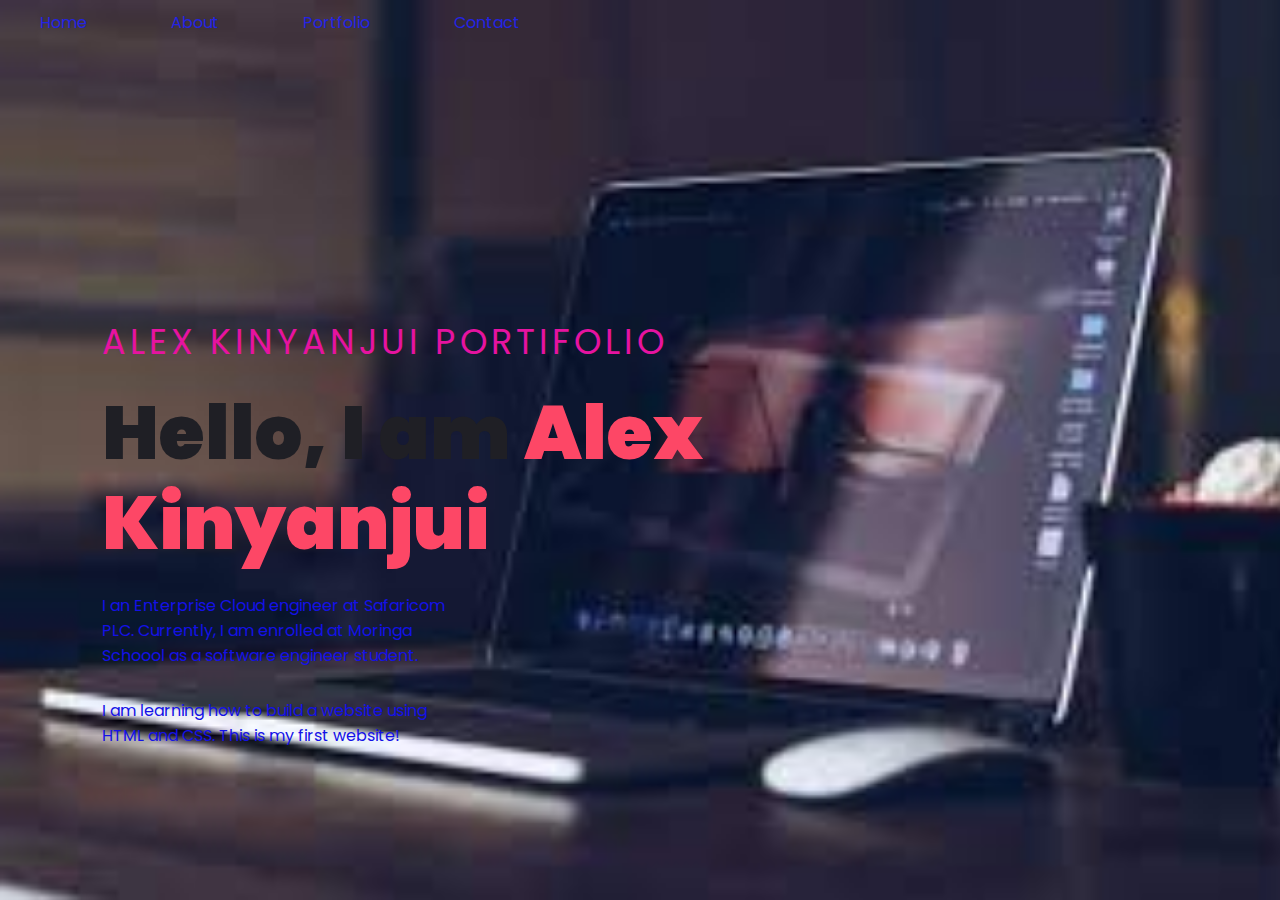
==== about.html @ b0271c84 "adding about me page" ====
<!DOCTYPE html>
<html lang="en">
<head>
    <meta charset="UTF-8">
    <title>About Me</title>
    <!----CSS link----->
    <link rel="stylesheet" href="css/style.css">
</head>
<body>

    <div class="two">
        <nav>
            <ul>
                <li><a href="#">Home</a></li>
                <li><a href="about.html">About</a></li>
                <li><a href="#">Portfolio</a></li>
                <li><a href="#">Contact</a></li>
            </ul>
            
        </nav>

        <div class="content">
          <span class="title">Alex Kinyanjui Portifolio</span>
            <h1>Hello, I am  <span>Alex Kinyanjui</span></h1>
            <p>I an Enterprise Cloud engineer at Safaricom PLC. Currently, I am enrolled at Moringa Schoool as a software engineer student.</p>
            <p>I am learning how to build a website using HTML and CSS. This is my first website!</p>
          
        </div>
    </div>
   </body>
---- css/style.css ----
@import url('https://fonts.googleapis.com/css2?family=Poppins:wght@400;500;600;700&display=swap');

*{
    margin: 0;
    padding: 0;
    box-sizing: border-box;
    font-family: 'Poppins', sans-serif;
}
a{
    text-decoration: none;
}
.one{
    width: 100%;
    height: 100vh;
    background: url(../images/background5.jpg);
    background-size: cover; 
}

.two{
    width: 100%;
    height: 100vh;
    background: url(../images/background5.jpg);
    background-size: cover; 
}

.bottom{
    width: 100%;
    height: 100vh;
    background: url(images/background.jpg);
    background-size: cover;

}
    
}
nav{
    display: flex;
    align-items: center;
    justify-content: space-between;
    padding: 10px 100px;
    background-color: #4d522c;
}
.profile_pic{
    height: 100px;
    width: 100px;
}
nav ul li{
    list-style: none;
    display: inline-block;
    padding: 10px 40px;
}
nav ul li a{
    color: #2323e4;
    position: relative;
    padding: 10px 0;
}
nav ul li a:hover{
    color: #25e445;
}
nav ul li a:after{
    content: "";
    position: absolute;
    left: 0;
    width: 0;
    height: 3px;
    background: #fd4766;
    transition: .3s;
    bottom: 0;
}
nav ul li a:hover:after{
    width: 100%;
}
.btn{
    color: #fff;
    font-size: 16px;
    text-transform: uppercase;
    letter-spacing: 2px;
    padding: 16px 40px;
    border-radius: 500px;
    display: inline-block;
    font-weight: 500;
    transition: all .4s ease-in-out;
    background-size: 152% 100%;
    background: #fd4766;
    border: 2px solid #fd4766;
}
.btn:hover{
    background: transparent;
    border-color: #fd4766;
    color: #fd4766;
}
.content{
    position: absolute;
    top: 35%;
    left: 8%;
}
.content .title{
    color: #e613a0;
    font-size: 35px;
    text-transform: uppercase;
    letter-spacing: 4px;
    display: inline-block;
    margin-bottom: 20px;
    
}
.content h1{
    color: #1f1f25;
    font-size: 75px;
    font-weight: 900;
    line-height: 90px;
    text-transform: inherit;
    width: 70%;
}
.content h1 span{
    color: #fd4766;
}
.content p{
    width: 35%;
    color: #1411e7;
    margin-top: 25px;
    margin-bottom: 30px;
}
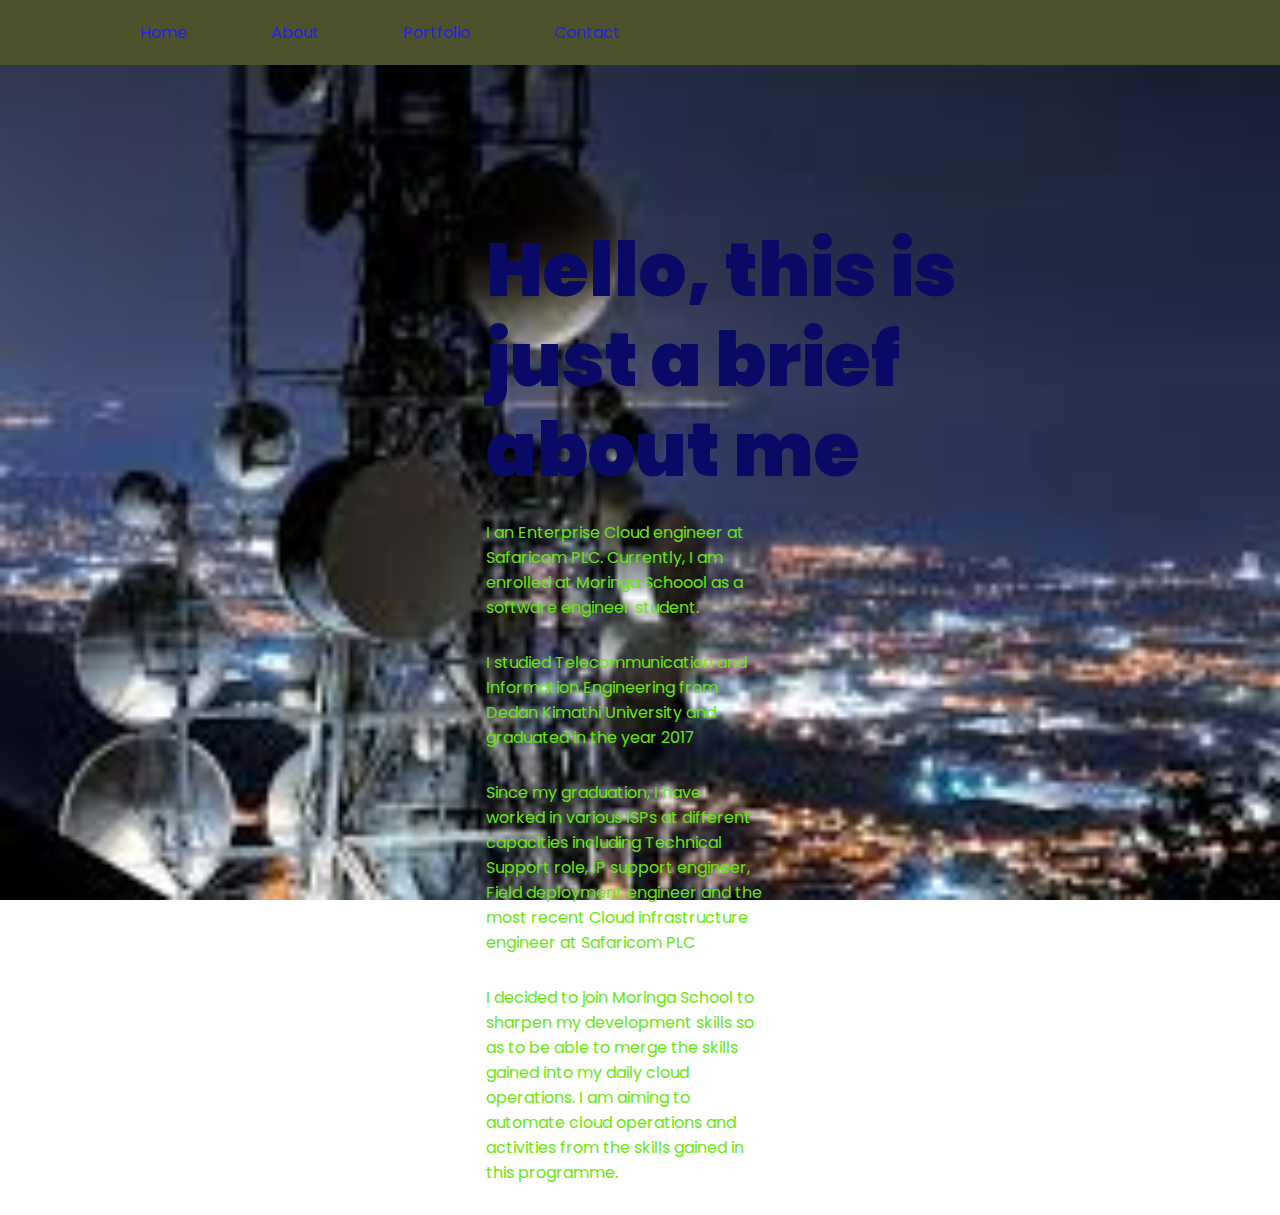
==== commit 7019176e: "content population" ====
--- a/about.html
+++ b/about.html
@@ -11,7 +11,7 @@
     <div class="two">
         <nav>
             <ul>
-                <li><a href="#">Home</a></li>
+                <li><a href="index.html">Home</a></li>
                 <li><a href="about.html">About</a></li>
                 <li><a href="#">Portfolio</a></li>
                 <li><a href="#">Contact</a></li>
@@ -19,11 +19,16 @@
             
         </nav>
 
-        <div class="content">
-          <span class="title">Alex Kinyanjui Portifolio</span>
-            <h1>Hello, I am  <span>Alex Kinyanjui</span></h1>
+        <div class="about">
+          
+            <h2>Hello, this is just a brief about me</h2>
             <p>I an Enterprise Cloud engineer at Safaricom PLC. Currently, I am enrolled at Moringa Schoool as a software engineer student.</p>
-            <p>I am learning how to build a website using HTML and CSS. This is my first website!</p>
+            <p>I studied Telecommunication and Information Engineering from Dedan Kimathi University and graduated in the year 2017</p>
+            <p>Since my graduation, I have worked in various ISPs at different capacities including Technical Support role, IP support engineer, 
+                Field deployment engineer and the most recent Cloud infrastructure engineer at Safaricom PLC</p>
+            <p>I decided to join Moringa School to sharpen my development skills so as to be able to merge the skills gained into my daily cloud operations.
+                I am aiming to automate cloud operations and activities from the skills gained in this programme.
+            </p>
           
         </div>
     </div>
--- a/css/style.css
+++ b/css/style.css
@@ -12,16 +12,10 @@
 .one{
     width: 100%;
     height: 100vh;
-    background: url(../images/background5.jpg);
-    background-size: cover; 
-}
+    background: url(../images/background4.jpeg);
+    background-size: cover;
 
-.two{
-    width: 100%;
-    height: 100vh;
-    background: url(../images/background5.jpg);
-    background-size: cover; 
-}
+
 
 .bottom{
     width: 100%;
@@ -30,6 +24,13 @@
     background-size: cover;
 
 }
+    
+}
+
+.two{width: 100%;
+    height: 100vh;
+    background: url(../images/background2.jpg);
+    background-size: cover;
     
 }
 nav{
@@ -93,6 +94,36 @@
     top: 35%;
     left: 8%;
 }
+.about{
+    position: absolute;
+    top: 25%;
+    left: 38%;
+
+}
+.about.subject{
+    color: #e613a0;
+    font-size: 35px;
+    text-transform: uppercase;
+    letter-spacing: 4px;
+    display: inline-block;
+    margin-bottom: 20px;
+
+}
+.about h2{
+    color: #090966;
+    font-size: 75px;
+    font-weight: 900;
+    line-height: 90px;
+    text-transform: inherit;
+    width: 70%;
+
+}
+.about p{
+    width: 35%;
+    color: #67e711;
+    margin-top: 25px;
+    margin-bottom: 30px;
+}
 .content .title{
     color: #e613a0;
     font-size: 35px;
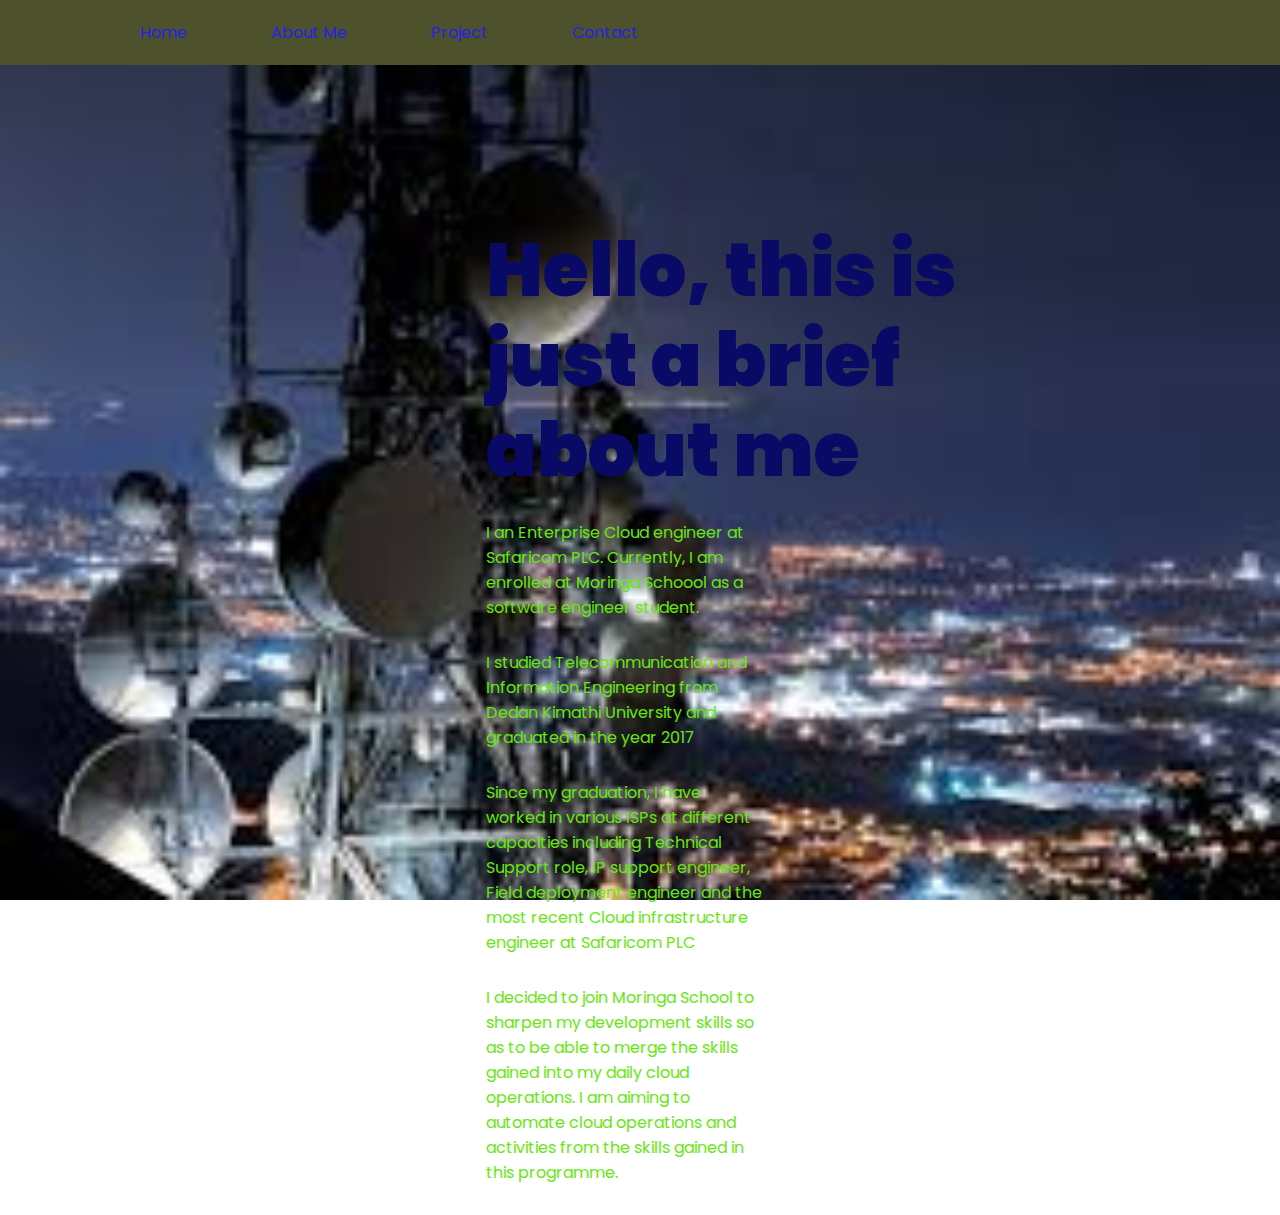
==== commit 5e4fbada: "Tabs update" ====
--- a/about.html
+++ b/about.html
@@ -12,8 +12,8 @@
         <nav>
             <ul>
                 <li><a href="index.html">Home</a></li>
-                <li><a href="about.html">About</a></li>
-                <li><a href="#">Portfolio</a></li>
+                <li><a href="#">About Me</a></li>
+                <li><a href="#">Project</a></li>
                 <li><a href="#">Contact</a></li>
             </ul>
             
--- a/css/style.css
+++ b/css/style.css
@@ -94,6 +94,33 @@
     top: 35%;
     left: 8%;
 }
+
+.content .title{
+    color: #e613a0;
+    font-size: 35px;
+    text-transform: uppercase;
+    letter-spacing: 4px;
+    display: inline-block;
+    margin-bottom: 20px;
+    
+}
+.content h1{
+    color: #1f1f25;
+    font-size: 75px;
+    font-weight: 900;
+    line-height: 90px;
+    text-transform: inherit;
+    width: 70%;
+}
+.content h1 span{
+    color: #fd4766;
+}
+.content p{
+    width: 65%;
+    color: #1411e7;
+    margin-top: 25px;
+    margin-bottom: 30px;
+}
 .about{
     position: absolute;
     top: 25%;
@@ -123,30 +150,4 @@
     color: #67e711;
     margin-top: 25px;
     margin-bottom: 30px;
-}
-.content .title{
-    color: #e613a0;
-    font-size: 35px;
-    text-transform: uppercase;
-    letter-spacing: 4px;
-    display: inline-block;
-    margin-bottom: 20px;
-    
-}
-.content h1{
-    color: #1f1f25;
-    font-size: 75px;
-    font-weight: 900;
-    line-height: 90px;
-    text-transform: inherit;
-    width: 70%;
-}
-.content h1 span{
-    color: #fd4766;
-}
-.content p{
-    width: 35%;
-    color: #1411e7;
-    margin-top: 25px;
-    margin-bottom: 30px;
 }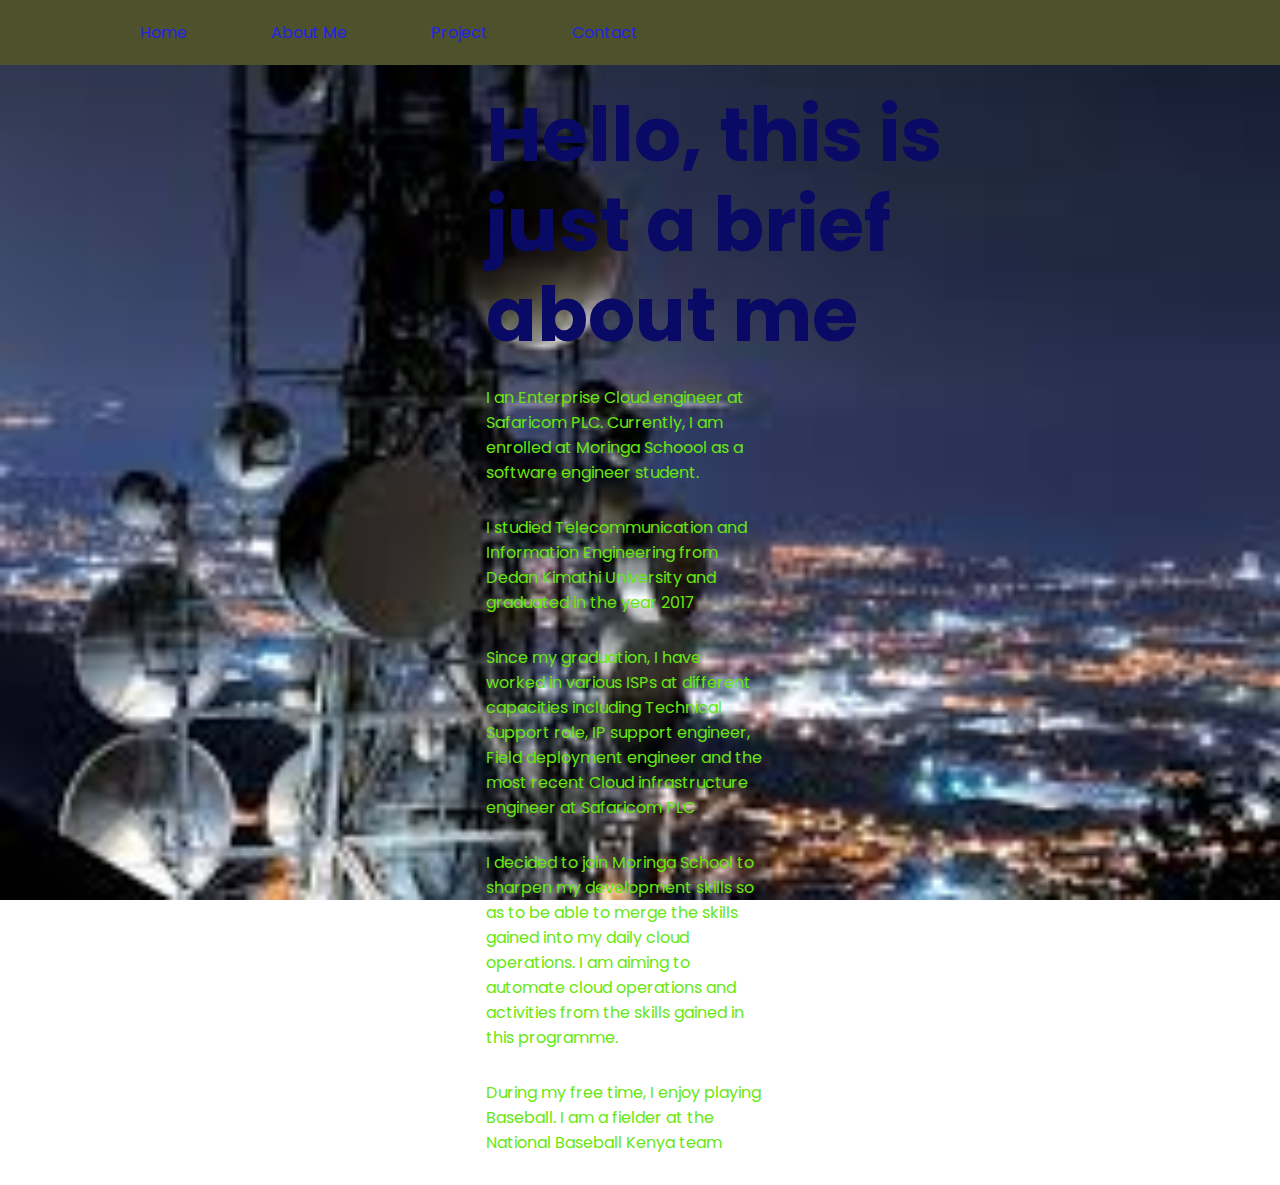
==== commit fb115532: "Adding Hobbies" ====
--- a/about.html
+++ b/about.html
@@ -29,6 +29,7 @@
             <p>I decided to join Moringa School to sharpen my development skills so as to be able to merge the skills gained into my daily cloud operations.
                 I am aiming to automate cloud operations and activities from the skills gained in this programme.
             </p>
+            <p>During my free time, I enjoy playing Baseball. I am a fielder at the National Baseball Kenya team</p>
           
         </div>
     </div>
--- a/css/style.css
+++ b/css/style.css
@@ -12,8 +12,8 @@
 .one{
     width: 100%;
     height: 100vh;
-    background: url(../images/background4.jpeg);
-    background-size: cover;
+    background: url(../images/pic1.jpg);
+    background-size:contain;
 
 
 
@@ -91,8 +91,9 @@
 }
 .content{
     position: absolute;
-    top: 35%;
-    left: 8%;
+    top: 45%;
+    left: 18%;
+
 }
 
 .content .title{
@@ -123,7 +124,7 @@
 }
 .about{
     position: absolute;
-    top: 25%;
+    top: 10%;
     left: 38%;
 
 }
@@ -139,7 +140,7 @@
 .about h2{
     color: #090966;
     font-size: 75px;
-    font-weight: 900;
+    font-weight: 700;
     line-height: 90px;
     text-transform: inherit;
     width: 70%;
